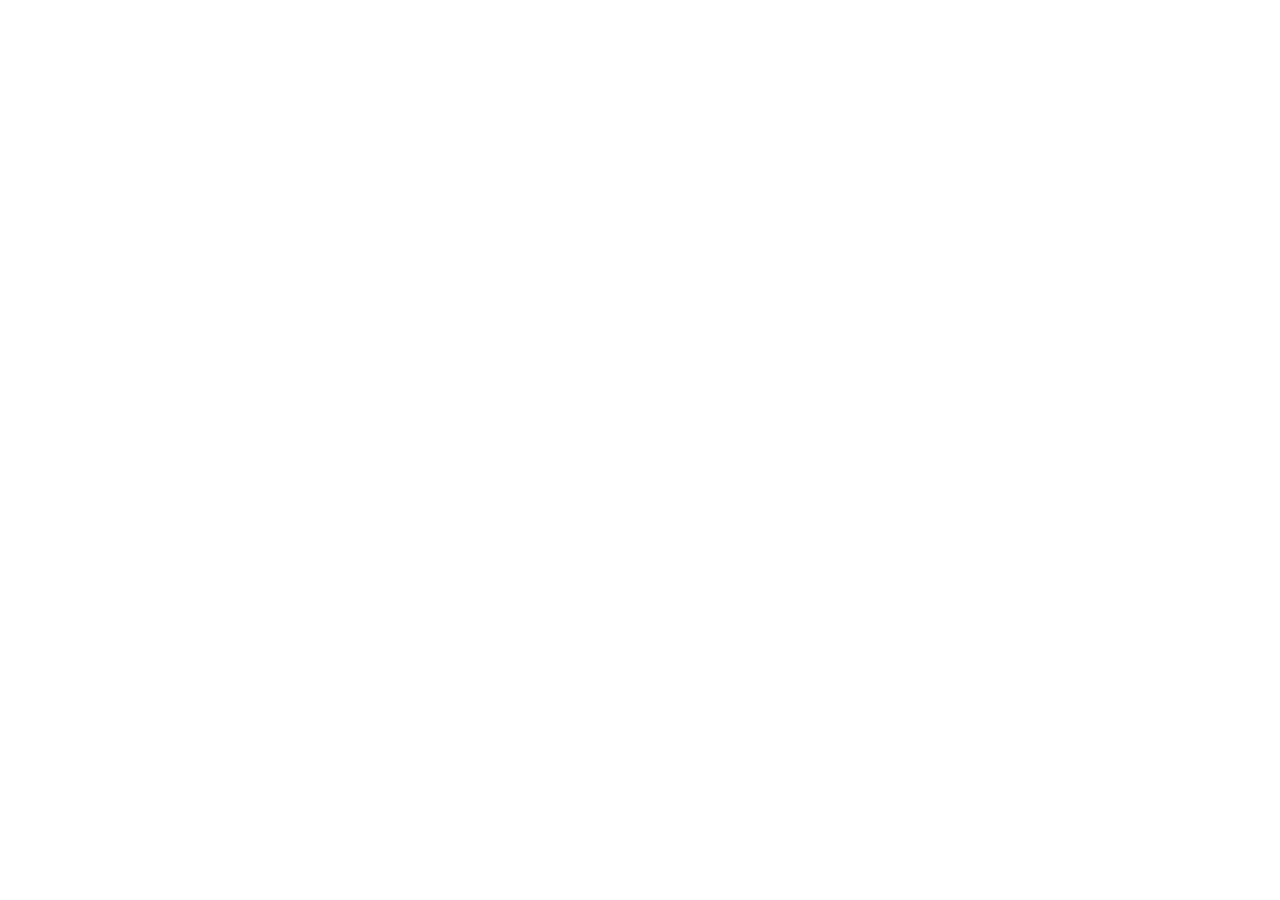
==== index.html @ cb75be4c "Add index.html for redirection to login page" ====
<!DOCTYPE html>
<html lang = "ja">
<meta charset = "UTF-8">
<head>
<title>Redirecting...</title>
</head>
<body>
<h2>Redirecting</h2>
</body>
<script>
window.location.replace("https://mitsuba38jgr.github.io/MC_pakuri/login/index.html");
</script>
</html>
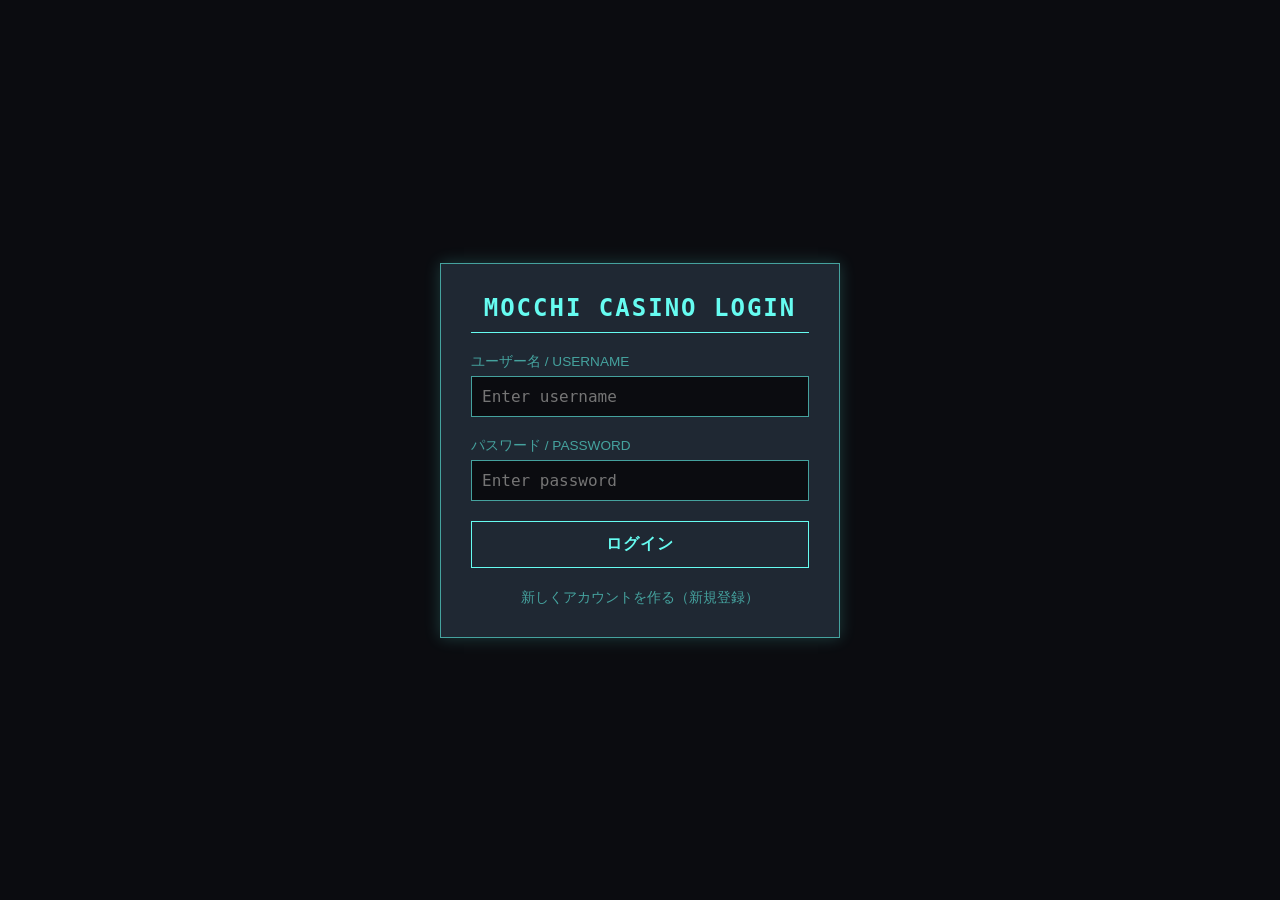
==== commit fba8ccd4: "Update redirect URL in index.html" ====
--- a/index.html
+++ b/index.html
@@ -8,6 +8,6 @@
 <h2>Redirecting</h2>
 </body>
 <script>
-window.location.replace("https://mitsuba38jgr.github.io/MC_pakuri/login/index.html");
+window.location.replace("https://mitsuba38jgr.github.io/MC_pakuri/MCCI_SUMMER/login/index.html");
 </script>
 </html>
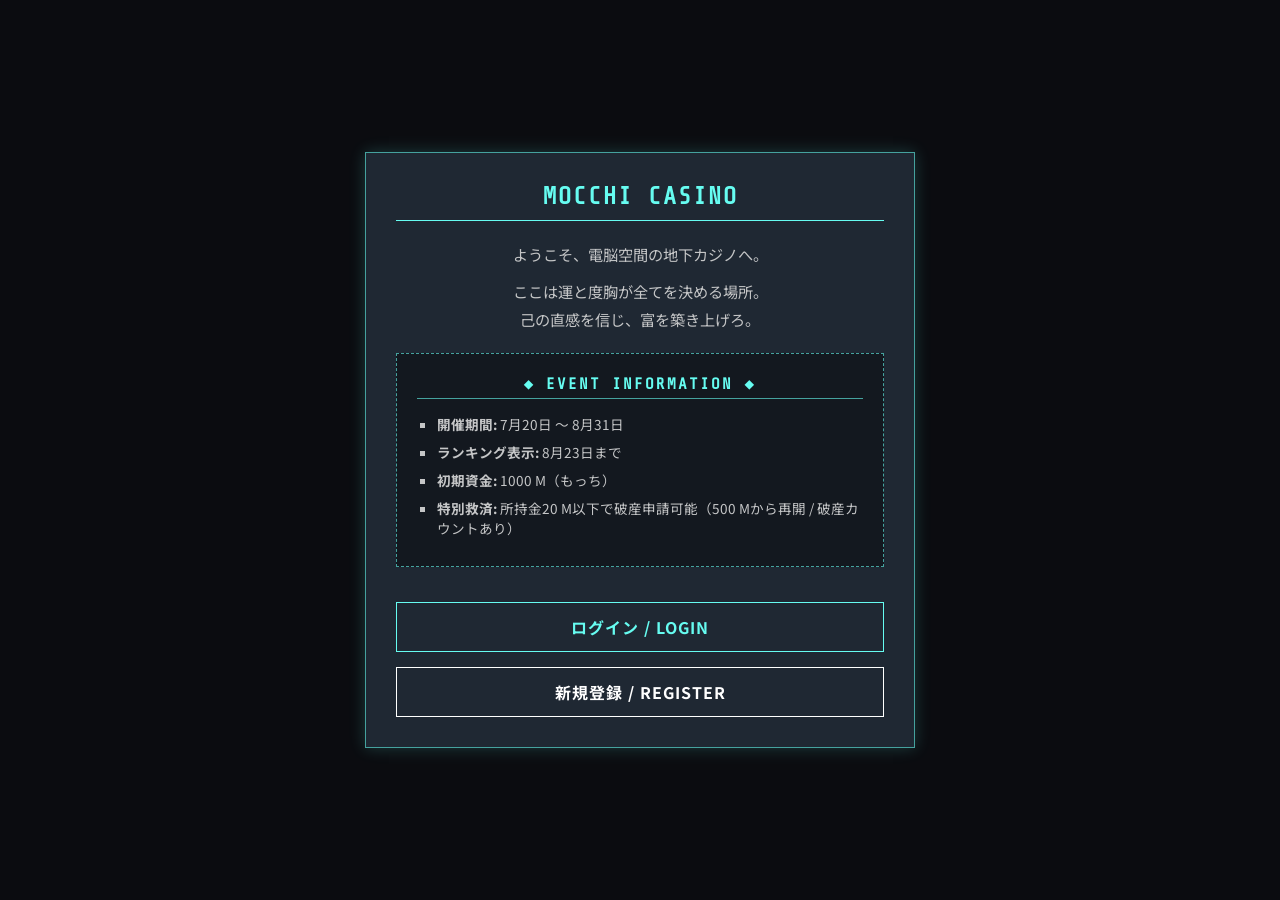
==== commit 0006246d: "Update index.html for Mocchi Casino homepage" ====
--- a/index.html
+++ b/index.html
@@ -1,13 +1,82 @@
 <!DOCTYPE html>
-<html lang = "ja">
-<meta charset = "UTF-8">
+<html lang="ja">
 <head>
-<title>Redirecting...</title>
+    <meta charset="UTF-8">
+    <meta name="viewport" content="width=device-width, initial-scale=1.0">
+    <title>Mocchi Casino - ホーム</title>
+    <link rel="stylesheet" href="./css/style.css">
+    <style>
+        .intro-text {
+            margin: 20px 0;
+            line-height: 1.8;
+            text-align: center;
+            font-size: 0.95rem;
+        }
+        .intro-text p {
+            margin-bottom: 10px;
+        }
+        .rules-box {
+            margin-top: 20px;
+            padding: 20px;
+            border: 1px dashed var(--accent-sub);
+            background-color: rgba(0, 0, 0, 0.4);
+            font-size: 0.85rem;
+        }
+        .rules-box h3 {
+            font-size: 1rem;
+            margin-bottom: 15px;
+            border-bottom: 1px solid var(--accent-sub);
+            padding-bottom: 5px;
+        }
+        .rules-box ul {
+            text-align: left;
+            padding-left: 20px;
+            list-style-type: square;
+            color: var(--text-main);
+        }
+        .rules-box li {
+            margin-bottom: 8px;
+        }
+        .button-group {
+            display: flex;
+            flex-direction: column;
+            gap: 15px;
+            margin-top: 35px;
+        }
+        /* 新規登録ボタンの色を少し変えて目立たせる */
+        .register-btn {
+            border-color: #fff;
+            color: #fff;
+        }
+        .register-btn:hover {
+            background-color: #fff;
+            color: var(--bg-color);
+        }
+    </style>
 </head>
 <body>
-<h2>Redirecting</h2>
+    <div class="form-container" style="max-width: 550px;">
+        <h2>Mocchi Casino</h2>
+
+        <div class="intro-text">
+            <p>ようこそ、電脳空間の地下カジノへ。</p>
+            <p>ここは運と度胸が全てを決める場所。<br>己の直感を信じ、富を築き上げろ。</p>
+        </div>
+
+        <div class="rules-box">
+            <h3>◆ EVENT INFORMATION ◆</h3>
+            <ul>
+                <li><strong>開催期間:</strong> 7月20日 〜 8月31日</li>
+                <li><strong>ランキング表示:</strong> 8月23日まで</li>
+                <li><strong>初期資金:</strong> 1000 M（もっち）</li>
+                <li><strong>特別救済:</strong> 所持金20 M以下で破産申請可能（500 Mから再開 / 破産カウントあり）</li>
+            </ul>
+        </div>
+
+        <div class="button-group">
+            <button onclick="location.href='./login/index.html'">ログイン / LOGIN</button>
+            <button onclick="location.href='./register/index.html'" class="register-btn">新規登録 / REGISTER</button>
+        </div>
+    </div>
 </body>
-<script>
-window.location.replace("https://mitsuba38jgr.github.io/MC_pakuri/MCCI_SUMMER/login/index.html");
-</script>
 </html>
--- a/css/style.css
+++ b/css/style.css
@@ -0,0 +1,127 @@
+/* =========================================
+   Mocchi Casino 共通スタイルシート
+========================================= */
+@import url('https://fonts.googleapis.com/css2?family=Noto+Sans+JP:wght@400;700&family=Share+Tech+Mono&display=swap');
+
+:root {
+    --bg-color: #0b0c10;       /* 深い黒 */
+    --panel-bg: #1f2833;       /* パネルの背景色 */
+    --accent-main: #66fcf1;    /* サイバーなネオンブルー */
+    --accent-sub: #45a29e;     /* 落ち着いたブルー */
+    --text-main: #c5c6c7;      /* メインテキスト */
+    --alert-red: #ff4c4c;      /* エラー時の赤 */
+}
+
+* {
+    box-sizing: border-box;
+    margin: 0;
+    padding: 0;
+}
+
+body {
+    background-color: var(--bg-color);
+    color: var(--text-main);
+    font-family: 'Noto Sans JP', sans-serif;
+    display: flex;
+    flex-direction: column;
+    align-items: center;
+    justify-content: center;
+    min-height: 100vh;
+}
+
+h2, h3 {
+    color: var(--accent-main);
+    font-family: 'Share Tech Mono', monospace; /* タイトルはデジタルなフォント */
+    text-transform: uppercase;
+    letter-spacing: 2px;
+    margin-bottom: 20px;
+    border-bottom: 1px solid var(--accent-main);
+    padding-bottom: 10px;
+    width: 100%;
+    text-align: center;
+}
+
+/* フォーム全体を囲むパネル */
+.form-container {
+    background-color: var(--panel-bg);
+    padding: 30px;
+    width: 90%;
+    max-width: 400px;
+    border: 1px solid var(--accent-sub);
+    box-shadow: 0 0 15px rgba(102, 252, 241, 0.2); /* ぼんやり光る */
+}
+
+label {
+    display: block;
+    font-size: 0.85rem;
+    margin-bottom: 5px;
+    color: var(--accent-sub);
+}
+
+/* 角ばった入力欄 */
+input[type="text"],
+input[type="password"] {
+    width: 100%;
+    padding: 10px;
+    margin-bottom: 20px;
+    background-color: var(--bg-color);
+    border: 1px solid var(--accent-sub);
+    color: #fff;
+    font-family: 'Share Tech Mono', monospace;
+    font-size: 1rem;
+    outline: none;
+    border-radius: 0; /* 完全に角ばらせる */
+    transition: 0.3s ease;
+}
+
+input[type="text"]:focus,
+input[type="password"]:focus {
+    border-color: var(--accent-main);
+    box-shadow: 0 0 8px rgba(102, 252, 241, 0.5);
+}
+
+/* 角ばったボタン */
+button {
+    width: 100%;
+    padding: 12px;
+    background-color: transparent;
+    color: var(--accent-main);
+    border: 1px solid var(--accent-main);
+    font-family: 'Noto Sans JP', sans-serif;
+    font-weight: bold;
+    font-size: 1rem;
+    cursor: pointer;
+    border-radius: 0; /* 角ばらせる */
+    transition: all 0.3s ease;
+    text-transform: uppercase;
+    letter-spacing: 1px;
+}
+
+button:hover {
+    background-color: var(--accent-main);
+    color: var(--bg-color);
+}
+
+/* 認証コード表示用の特別なスタイル */
+.auth-code-display {
+    font-family: 'Share Tech Mono', monospace;
+    font-size: 2.5rem;
+    color: var(--accent-main);
+    text-align: center;
+    letter-spacing: 5px;
+    margin: 20px 0;
+    padding: 15px;
+    border: 1px dashed var(--accent-main);
+    background-color: #000;
+}
+
+a {
+    color: var(--accent-sub);
+    text-decoration: none;
+    font-size: 0.9rem;
+}
+
+a:hover {
+    color: var(--accent-main);
+    text-decoration: underline;
+}
